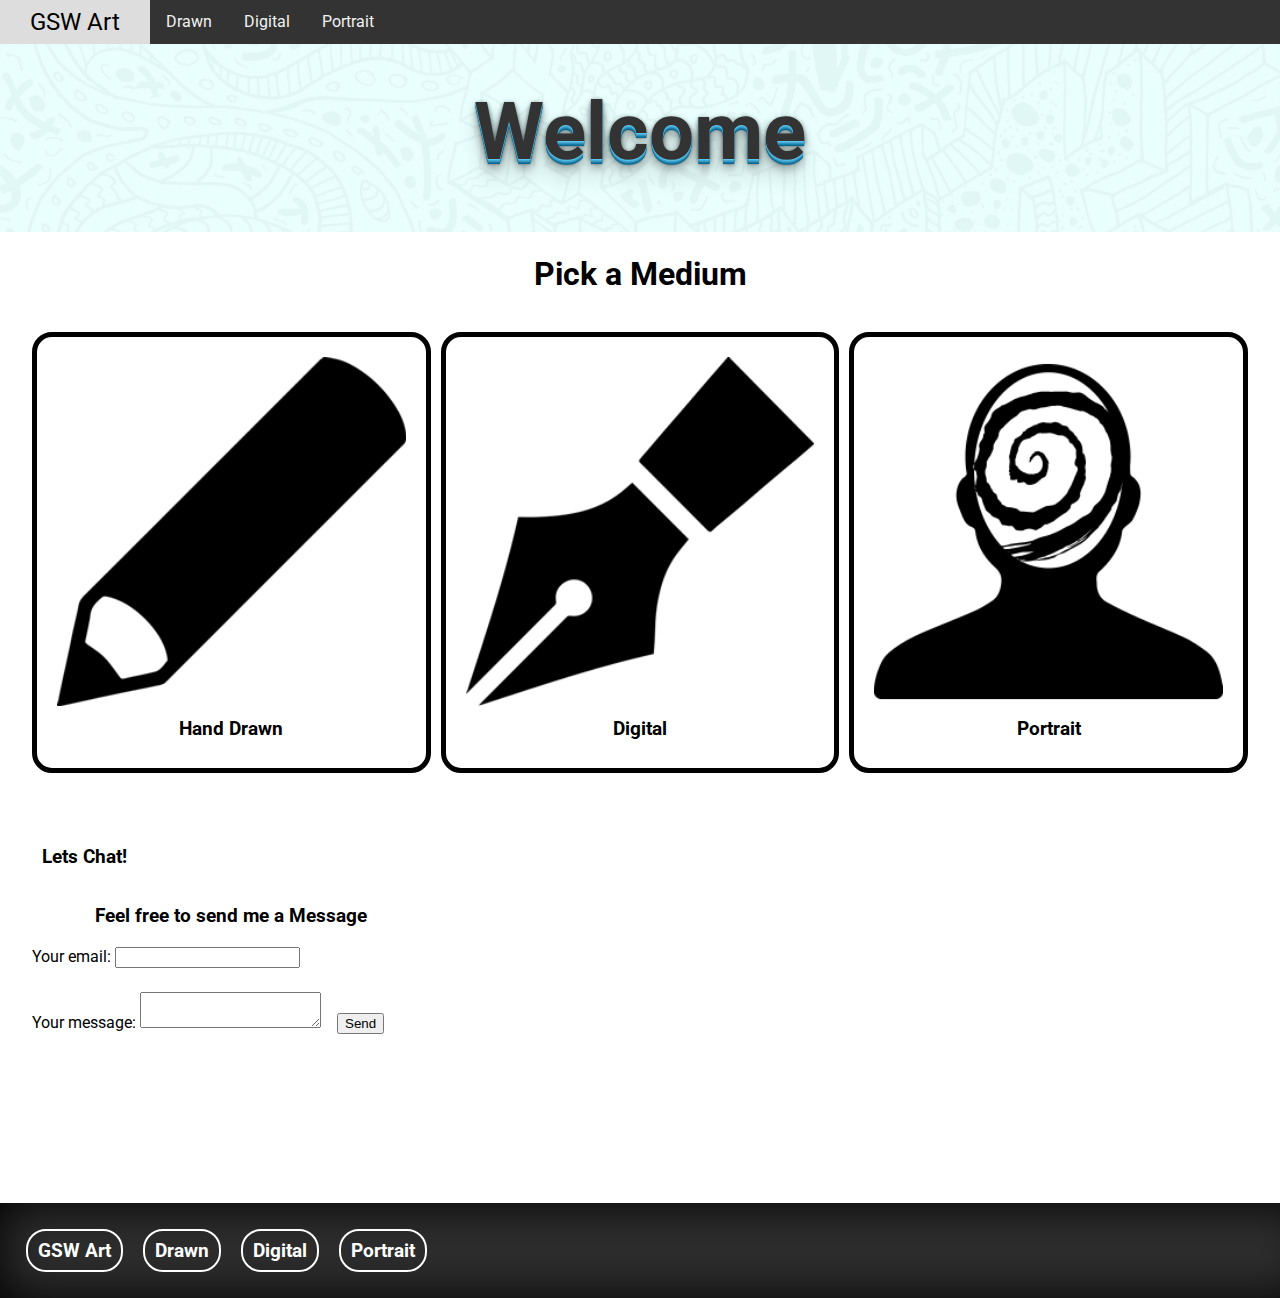
==== index.html @ 1fd790e7 "Add files via upload" ====
<!DOCTYPE html>
<html lang="en" dir="ltr">
  <head>
    <!-- Global site tag (gtag.js) - Google Analytics -->
<script async src="https://www.googletagmanager.com/gtag/js?id=UA-151350433-1"></script>
<script>
  window.dataLayer = window.dataLayer || [];
  function gtag(){dataLayer.push(arguments);}
  gtag('js', new Date());

  gtag('config', 'UA-151350433-1');
</script>

    <meta charset="utf-8">
    <link rel="stylesheet" type="text/css" href="css/html5reset.css">
    <link rel="stylesheet" type="text/css" href="css/style.css">
    <link href="https://fonts.googleapis.com/css?family=Roboto&display=swap" rel="stylesheet">
    <title>GSW Art Home</title>
  </head>
  <body>

<div class="skip"><a href="#main">Skip to Main Content</a></div>
    <div class="navgrid-container">

      <div class="nav">
      <nav>
        <ul>
          <li><a href="index.html" id="nav-home" class="active">GSW Art</a></li>
          <li><a href="drawn.html">Drawn</a></li>
          <li><a href="digital.html">Digital</a></li>
          <li><a href="portrait.html">Portrait</a></li>
        </ul>
      </nav>
    </div>
  </div>
<header>
  <div class="parallax-grid">

    <div class="parallax-header">
    <div class="header-text">
        <h1 class="retroshadow">Welcome</h1>
    </div>

    </div>

 </div>
 </header>
 <br>
<h2 class="pick-medium" id="main">Pick a Medium</h2>
<div class="grid-container">
      <div class="img-digital1 button-medium">
        <a  href="drawn.html">
        <img src="images/drawn.png" alt="Digital Art Piece">
            <h3>Hand Drawn</h3></a>
        </div>
      <div class="img-digital2 button-medium">
        <a  href="digital.html">
        <img src="images/digital.png" alt="Digital Art Piece">
            <h3>Digital</h3></a>
        </div>
      <div class="img-digital3 button-medium">
        <a  href="portrait.html">
        <img src="images/portrait.png" alt="Digital Art Piece">
            <h3>Portrait</h3></a>
        </div>
<div class="img-digital4">
  <h2>Lets Chat!<h2>
    <h3>Feel free to send me a Message</h3>
        <form
      action="https://formspree.io/xaywgbjg"
      method="POST"
    >
      <label>
        Your email:
        <input type="text" name="_replyto">
      </label>
      <label>
        Your message:
        <textarea name="message"></textarea>
      </label>

      <!-- your other form fields go here -->

      <button type="submit">Send</button>
    </form>
</div>
    </div>

    <footer>
      <a href="index.html"><h3 class="footer_button">GSW Art</h3></a>
      <a href="drawn.html"><h3 class="footer_button">Drawn</h3></a>
      <a href="digital.html"><h3 class="footer_button">Digital</h3></a>
      <a href="portrait.html"><h3 class="footer_button">Portrait</h3></a>
    </footer>



  </body>
</html>
---- css/style.css ----
/* General styling */

body{
  width:100%;
  font-family: 'Roboto', sans-serif;
}

h1{
  text-align: center;
  color: #333;
  font-size: 5em;
  padding: 60px;
}

h2{

  font-size: 1.2em;
  padding: 10px;
}

h3{
  text-align: center;
  font-size: 1.2em;
  padding: 10px;
}

p{
  color: #fff
}

a{
  color: black;
  text-decoration: none;
}

.skip a{
  /* Using code from gride assignment */
  background: white;
  left: 0;
  padding: 6px;
  position:absolute; /*Your code here - position relative to the parent */;
  top: -40px;      /*Your code here - place 40px higher */;
  -webkit-transition: top 1s ease-out;
  transition: top 1s ease-out;
  z-index: 1;
}

.skip a:focus{
/*Add the selector and rule to move the skip link to the exact top.*/

position: relative;
top: 80px;
}

a:focus{
/*Add the selector and code to put a 2px black border around all elements in focus.*/
border: 2px solid black;

}

img{
  width: 100%
}

label {
  padding: 12px 12px 12px 0;
  display: inline-block;
}


/* Custom styling */

.pick-medium{
  font-size: 2em;
  text-align: center;

}

.button-medium{
  border: 5px solid black;
  padding: 20px;
  border-radius: 20px;
}

.button-medium:hover{
  background-color:#57ddff;
  opacity: 0.5;
}

.scale-up:hover{
  transform: scale(1.3);
  transition: .3s ease-in-out;
}

.retroshadow {
  /* Used this code as a refrence https://designshack.net/articles/css/12-fun-css-text-shadows-you-can-copy-and-paste/ */
  text-shadow: 0 1px 0 #5cc4ed,
                 0 2px 0 #42aad4,
                 0 3px 0 #3395bd,
                 0 4px 0 #177ca6,
                 0 5px 0 #0a658c,
                 0 6px 1px rgba(0,0,0,.1),
                 0 0 5px rgba(0,0,0,.1),
                 0 1px 3px rgba(0,0,0,.3),
                 0 3px 5px rgba(0,0,0,.2),
                 0 5px 10px rgba(0,0,0,.25),
                 0 10px 10px rgba(0,0,0,.2),
                 0 20px 20px rgba(0,0,0,.15);
}

#title-art{
  font-size: 2em;
  color:#fff;
}

/* Grid styling */

/* Grid 1 - navigation */

.navgrid-container {
  padding-bottom:2em;
  display: grid;
  grid-template-columns: 1fr;
  grid-template-rows: auto;
  }

.nav{
   grid-column: 1/-1;
   grid-row: 1/2;
   overflow: hidden;
   background-color: #333;
   position: fixed;
   top: 0;
   width: 100%;

}

.nav a{
  float: left;
  display: block;
  color: #f2f2f2;
  text-align: center;
  padding: 14px 16px;
  text-decoration: none;
}

#nav-home{
  padding: 10px 30px;
  font-size: 1.5em;
  text-align: center;
}

.nav a:hover{
  background: #ddd;
  color: black;
}

a:focus{

border: 2px solid black;

}

.active{
  background-color: #27557d;
}


/* Grid 2 - Header */
.parallax-grid{
  display: grid;
  grid-template-columns: 1fr 1fr 1fr;
  grid-template-rows: auto auto auto auto;
}

.parallax-header{
  /* I used code from the grid assignment */
  background-attachment: fixed;
  background-image: url("../images/artback.png");
  background-position: center;
  background-repeat: no-repeat;
  background-size: cover;
  color: white;
  height: 200px;
grid-column: 1/-1;
  grid-row: 1/4;
}

.header-text{
  grid-column:1/2;
  grid-row:1/2;
}

.header-pic{
  grid-column:2/3;
  grid-row:1/2;
}


/* Grid 3 - Body Content and Gallery */

.grid-container {
  padding: 2em;
  display: grid;
  grid-template-columns: 1fr 1fr 1fr;
  grid-template-rows: auto auto auto auto;
  grid-row-gap: 4em;
  grid-column-gap: 10px;
}

.img-digital1{
  grid-column:1/2;
  grid-row:1/2;

}

.img-digital2{
  grid-column:2/3;
  grid-row:1/2;
}

.img-digital3{
  grid-column:3/4;
  grid-row:1/2;
}

.img-digital4{
  grid-column:1/2;
  grid-row:2/3;
}

.img-digital5{
  grid-column:2/3;
  grid-row:2/3;
}

.img-digital6{
  grid-column:3/4;
  grid-row:2/3;
}

.img-digital7{
  grid-column:1/2;
  grid-row:3/4;
}

.img-digital8{
  grid-column:2/3;
  grid-row:3/4;
}

.img-digital9{
  grid-column:3/4;
  grid-row:3/4;
}

.img-digital10{
  grid-column:1/2;
  grid-row:4/5;
}

.img-digital11{
  grid-column:2/3;
  grid-row:4/5;
}

.img-digital12{
  grid-column:3/4;
  grid-row:4/5;
}

/* Grid 3 - Responsive media Query - 900px to 600px */

@media only screen and (max-width: 900px) {
  .grid-container {
    padding: 2em;
    display: grid;
    grid-template-columns: 1fr 1fr;
    grid-template-rows: auto auto auto auto auto auto;
    grid-row-gap: 4em;
    grid-column-gap: 10px;
  }

  .img-digital1{
    grid-column:1/2;
    grid-row:1/2;

  }

  .img-digital2{
    grid-column:2/3;
    grid-row:1/2;
  }

  .img-digital3{
    grid-column:1/2;
    grid-row:2/3;
  }

  .img-digital4{
    grid-column:2/3;
    grid-row:2/3;
  }

  .img-digital5{
    grid-column:1/2;
    grid-row:3/4;
  }

  .img-digital6{
    grid-column:2/3;
    grid-row:3/4;
  }

  .img-digital7{
    grid-column:1/2;
    grid-row:4/5;
  }

  .img-digital8{
    grid-column:2/3;
    grid-row:4/5;
  }

  .img-digital9{
    grid-column:1/2;
    grid-row:5/6;
  }

  .img-digital10{
    grid-column:2/3;
    grid-row:5/6;
  }

  .img-digital11{
    grid-column:1/2;
    grid-row:6/7;
  }

  .img-digital12{
    grid-column:2/3;
    grid-row:6/7;
  }



}

/* Grid 3 - Responsive media Query - under 600px */

@media only screen and (max-width: 600px) {
  .grid-container {
    padding: 2em;
    display: grid;
    grid-template-columns: 1fr;
    grid-template-rows: auto auto auto auto auto auto auto auto auto auto auto auto;
    grid-row-gap: 2em;
    grid-column-gap: 10px;
  }

  .img-digital1{
    grid-column:1/2;
    grid-row:1/2;

  }

  .img-digital2{
    grid-column:1/2;
    grid-row:2/3;
  }

  .img-digital3{
    grid-column:1/2;
    grid-row:3/4;
  }

  .img-digital4{
    grid-column:1/2;
    grid-row:4/5;
  }

  .img-digital5{
    grid-column:1/2;
    grid-row:5/6;
  }

  .img-digital6{
    grid-column:1/2;
    grid-row:6/7;
  }

  .img-digital7{
    grid-column:1/2;
    grid-row:7/8;
  }

  .img-digital8{
    grid-column:1/2;
    grid-row:8/9;
  }

  .img-digital9{
    grid-column:1/2;
    grid-row:9/10;
  }

  .img-digital10{
    grid-column:1/2;
    grid-row:10/11;
  }

  .img-digital11{
    grid-column:1/2;
    grid-row:11/12;
  }

  .img-digital12{
    grid-column:1/2;
    grid-row:12/13;
  }
}

/* Grid - reduced-motion */

@media screen and (prefers-reduced-motion: reduce){
  /* Used code from grid assignment */
  html{
      scroll-behavior: auto;
  }
}



/* Grid 4 - text intro */

.grid-title-container {
  padding: 2em;
  display: grid;
  grid-template-columns: 1fr 1fr 1fr 1fr 1fr;
  background-color: #2e2e2e;
  box-shadow: inset 0 0 50px rgba(0,0,0,0.99);
  grid-template-rows: auto;
  grid-row-gap: 4em;
  grid-column-gap: 50px;
}

.title-digital1{
  grid-column:1/2;
  grid-row:1/2;

}

.title-digital2{
  grid-column:2/5;
  grid-row:1/2;

}

/* Grid 4 - text intro - 900px to 600px */

@media only screen and (max-width: 1000px) {
  .title-digital2{
    grid-column:2/6;
    grid-row:1/2;
  }
}

/* Grid 4 - text intro - under 600px */

@media only screen and (max-width: 700px) {
  .grid-title-container {
    padding: 2em;
    display: grid;
    grid-template-columns: 1fr 1fr 1fr 1fr;
    background-color: #2e2e2e;
    box-shadow: inset 0 0 50px rgba(0,0,0,0.99);
    grid-template-rows: auto;
    grid-row-gap: 4em;
    grid-column-gap: 50px;
  }

  .title-digital1{
    display: none;

  }

  .title-digital2{
    grid-column:1/5;
    grid-row:1/2;

  }

}

/* Footer */

footer{
  background-color: #2e2e2e;
  padding: 1em;
  width: 100%;
  box-shadow: inset 0 0 50px rgba(0,0,0,0.99);
  display: inline-flex;
}

.footer_button{
  border: 2px solid white;
  padding: 10px;
  margin: 10px;
  border-radius: 20px;
  text-align: center;
  color: #fff;
}

.footer_button:hover{
  background-color: white;
  color: black;
}
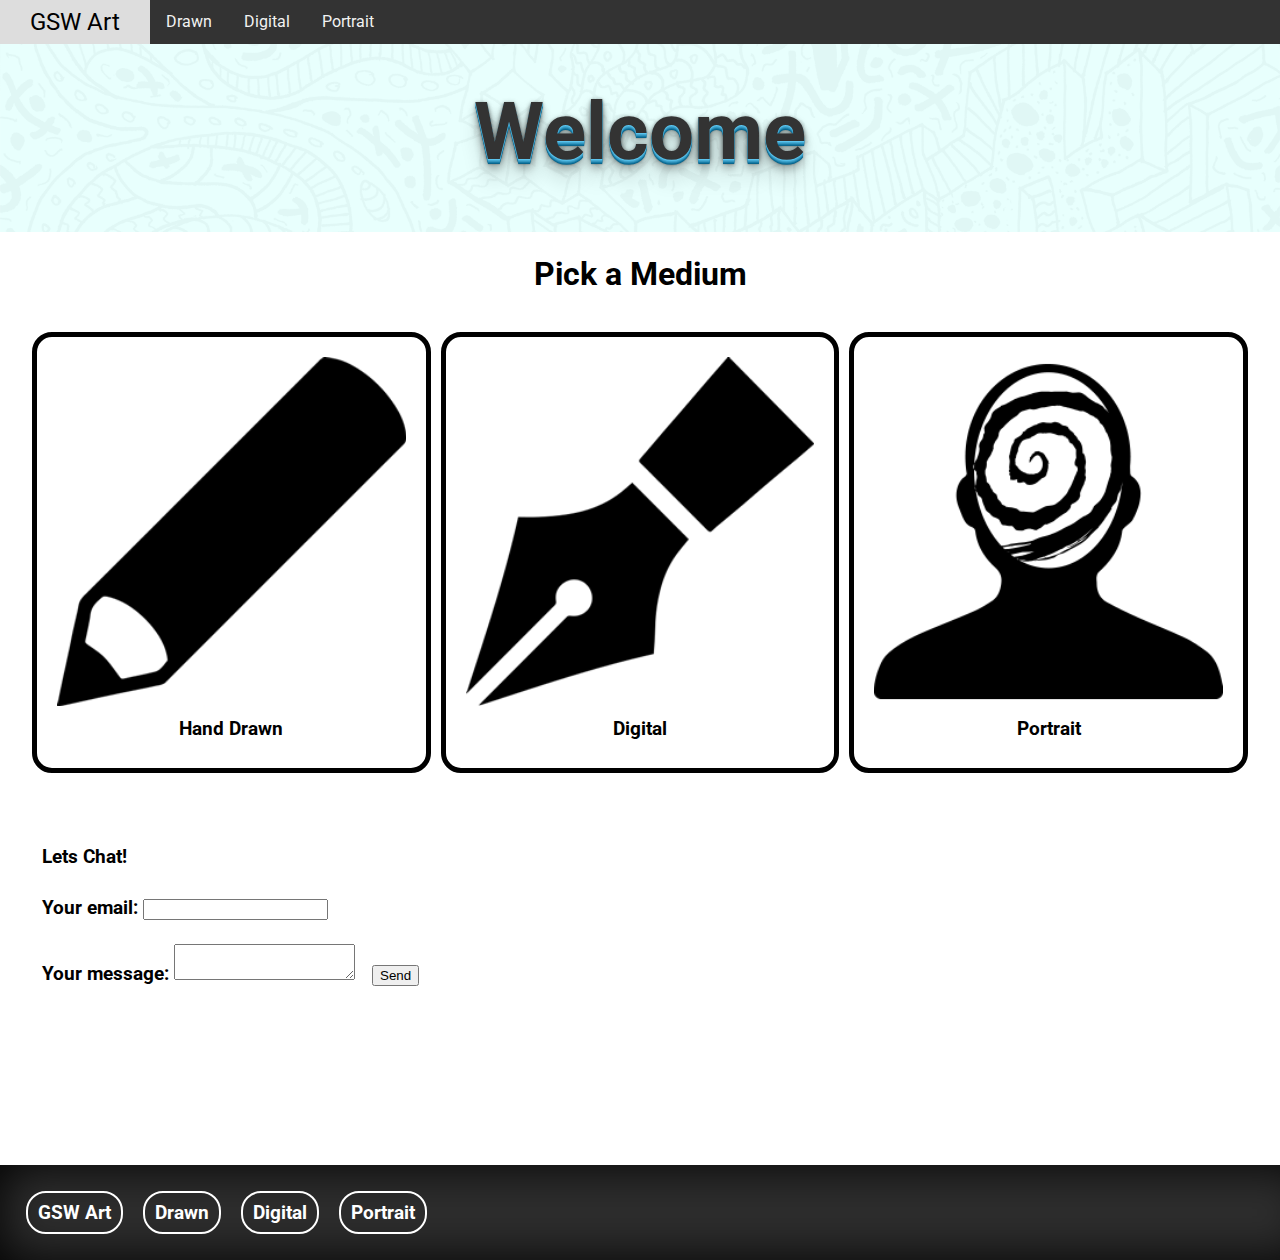
==== commit 02880ca8: "Add files via upload" ====
--- a/index.html
+++ b/index.html
@@ -38,7 +38,7 @@
 
     <div class="parallax-header">
     <div class="header-text">
-        <h1 class="retroshadow">Welcome</h1>
+        <h1 class="retroshadow" role="main">Welcome</h1>
     </div>
 
     </div>
@@ -65,7 +65,6 @@
         </div>
 <div class="img-digital4">
   <h2>Lets Chat!<h2>
-    <h3>Feel free to send me a Message</h3>
         <form
       action="https://formspree.io/xaywgbjg"
       method="POST"
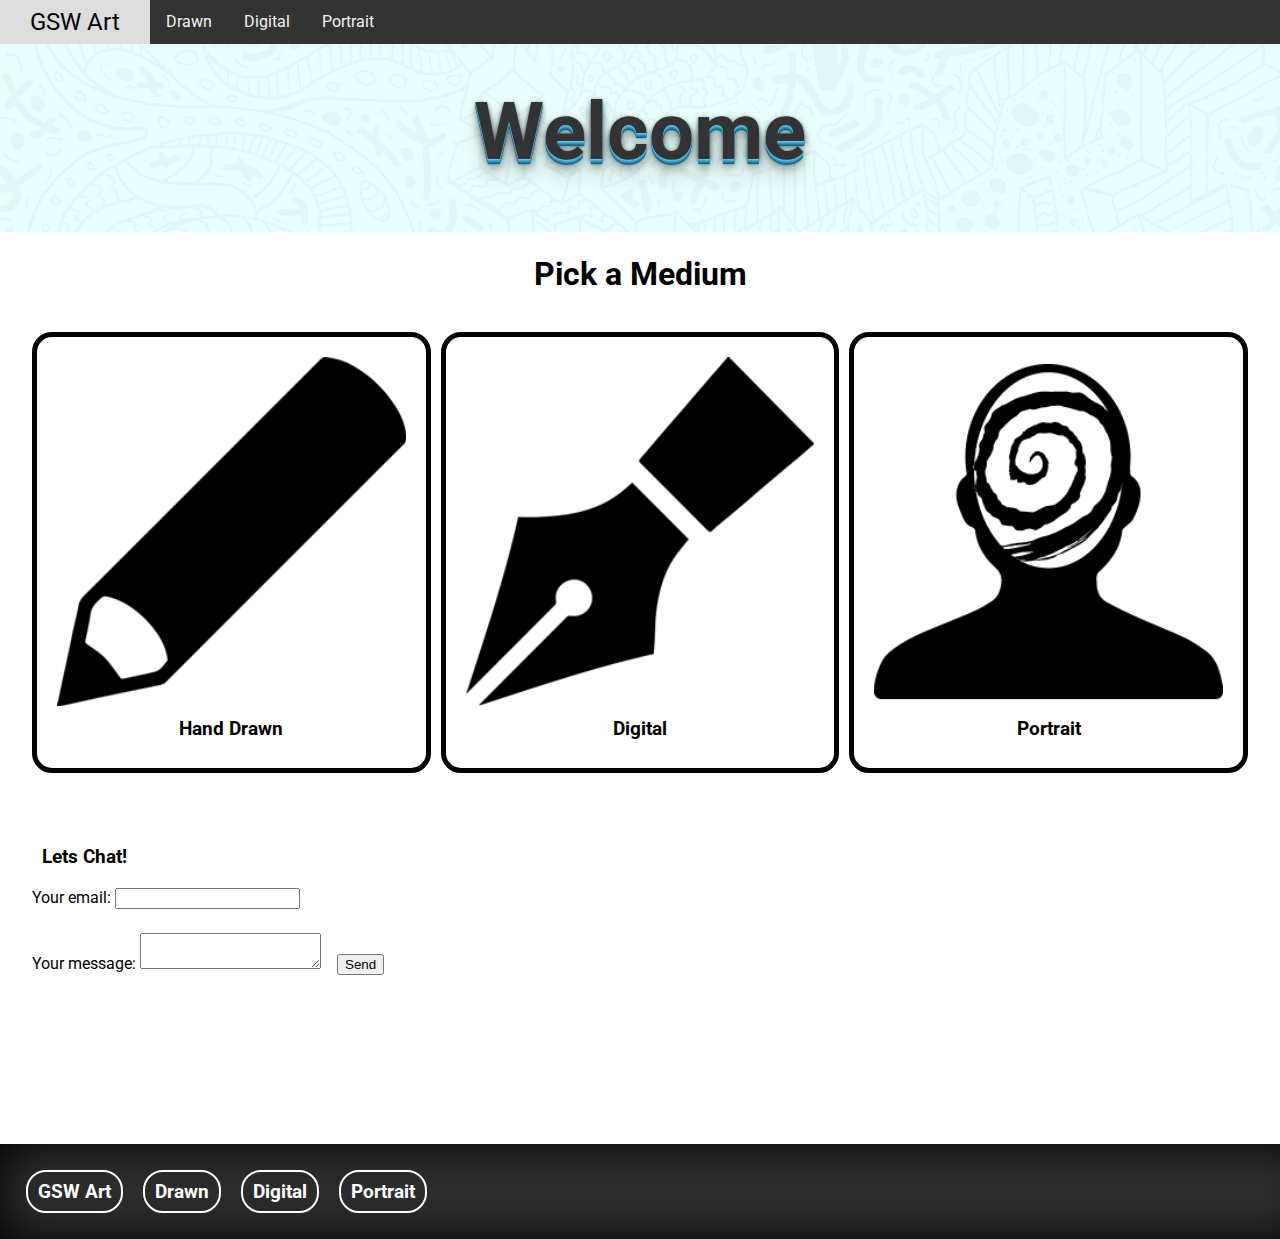
==== commit 58b8b2bc: "Add files via upload" ====
--- a/index.html
+++ b/index.html
@@ -38,7 +38,7 @@
 
     <div class="parallax-header">
     <div class="header-text">
-        <h1 class="retroshadow" role="main">Welcome</h1>
+        <h1 class="retroshadow">Welcome</h1>
     </div>
 
     </div>
@@ -50,21 +50,21 @@
 <div class="grid-container">
       <div class="img-digital1 button-medium">
         <a  href="drawn.html">
-        <img src="images/drawn.png" alt="Digital Art Piece">
+        <img src="images/drawn.png" alt="pencil icon">
             <h3>Hand Drawn</h3></a>
         </div>
       <div class="img-digital2 button-medium">
         <a  href="digital.html">
-        <img src="images/digital.png" alt="Digital Art Piece">
+        <img src="images/digital.png" alt="digital pen icon">
             <h3>Digital</h3></a>
         </div>
       <div class="img-digital3 button-medium">
         <a  href="portrait.html">
-        <img src="images/portrait.png" alt="Digital Art Piece">
+        <img src="images/portrait.png" alt="portrait icon">
             <h3>Portrait</h3></a>
         </div>
 <div class="img-digital4">
-  <h2>Lets Chat!<h2>
+  <h2>Lets Chat!</h2>
         <form
       action="https://formspree.io/xaywgbjg"
       method="POST"
